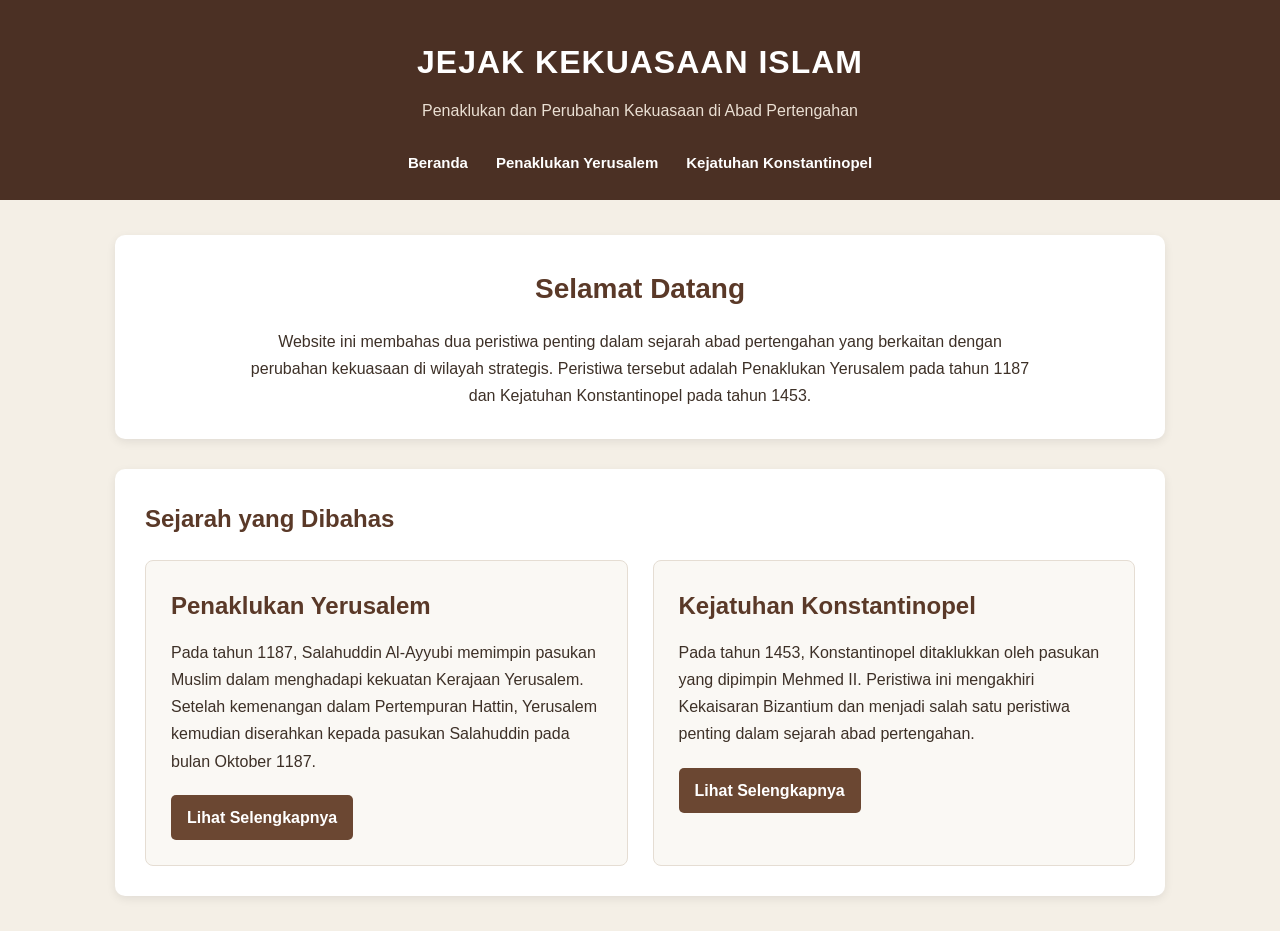
==== index.html @ 92c2eb3c "Memperbarui beranda dan navigasi website" ====
<!DOCTYPE html>
<html lang="id">

<head>
    <meta charset="UTF-8">
    <meta name="viewport" content="width=device-width, initial-scale=1.0">

    <title>Jejak Kekuasaan Islam</title>

    <style>
        * {
            box-sizing: border-box;
            margin: 0;
            padding: 0;
        }

        body {
            font-family: Arial, Helvetica, sans-serif;
            background-color: #f4efe6;
            color: #3d3027;
            line-height: 1.7;
        }

        /* HEADER */

        header {
            background-color: #4b3024;
            color: white;
            text-align: center;
            padding: 35px 20px 25px;
        }

        header h1 {
            font-size: 32px;
            margin-bottom: 8px;
            letter-spacing: 1px;
        }

        header p {
            font-size: 16px;
            color: #eadfd3;
            margin-bottom: 25px;
        }

        nav {
            display: flex;
            justify-content: center;
            gap: 28px;
            flex-wrap: wrap;
        }

        nav a {
            color: white;
            text-decoration: none;
            font-size: 15px;
            font-weight: bold;
        }

        nav a:hover {
            color: #d9b98c;
        }

        /* ISI */

        .container {
            width: 90%;
            max-width: 1050px;
            margin: 35px auto;
        }

        .card {
            background-color: white;
            border-radius: 10px;
            padding: 30px;
            margin-bottom: 30px;
            box-shadow: 0 3px 10px rgba(0, 0, 0, 0.08);
        }

        .intro {
            text-align: center;
        }

        .intro h2 {
            color: #5a3928;
            font-size: 28px;
            margin-bottom: 15px;
        }

        .intro p {
            max-width: 800px;
            margin: auto;
        }

        /* DUA SEJARAH */

        .topics {
            display: grid;
            grid-template-columns: 1fr 1fr;
            gap: 25px;
            margin-top: 20px;
        }

        .topic {
            background-color: #faf8f4;
            border: 1px solid #e5ddd3;
            border-radius: 8px;
            padding: 25px;
        }

        .topic h2 {
            color: #5a3928;
            margin-bottom: 12px;
        }

        .topic p {
            margin-bottom: 20px;
        }

        .button {
            display: inline-block;
            background-color: #6b4732;
            color: white;
            text-decoration: none;
            padding: 9px 16px;
            border-radius: 5px;
            font-weight: bold;
        }

        .button:hover {
            background-color: #4b3024;
        }

        /* RESPONSIVE */

        @media (max-width: 768px) {

            header h1 {
                font-size: 25px;
            }

            .topics {
                grid-template-columns: 1fr;
            }

            nav {
                gap: 15px;
            }
        }
    </style>

</head>


<body>

    <!-- HEADER -->

    <header>

        <h1>JEJAK KEKUASAAN ISLAM</h1>

        <p>
            Penaklukan dan Perubahan Kekuasaan di Abad Pertengahan
        </p>

        <nav>

            <a href="index.html">Beranda</a>

            <a href="yerusalem.html">
                Penaklukan Yerusalem
            </a>

            <a href="konstantinopel.html">
                Kejatuhan Konstantinopel
            </a>

        </nav>

    </header>


    <!-- ISI -->

    <main class="container">


        <!-- PENGENALAN -->

        <section class="card intro">

            <h2>Selamat Datang</h2>

            <p>
                Website ini membahas dua peristiwa penting dalam sejarah
                abad pertengahan yang berkaitan dengan perubahan kekuasaan
                di wilayah strategis. Peristiwa tersebut adalah
                Penaklukan Yerusalem pada tahun 1187 dan Kejatuhan
                Konstantinopel pada tahun 1453.
            </p>

        </section>


        <!-- DUA SEJARAH -->

        <section class="card">

            <h2 style="color: #5a3928; margin-bottom: 10px;">
                Sejarah yang Dibahas
            </h2>

            <div class="topics">


                <!-- YERUSALEM -->

                <div class="topic">

                    <h2>Penaklukan Yerusalem</h2>

                    <p>
                        Pada tahun 1187, Salahuddin Al-Ayyubi memimpin
                        pasukan Muslim dalam menghadapi kekuatan
                        Kerajaan Yerusalem. Setelah kemenangan dalam
                        Pertempuran Hattin, Yerusalem kemudian
                        diserahkan kepada pasukan Salahuddin pada
                        bulan Oktober 1187.
                    </p>

                    <a
                        class="button"
                        href="yerusalem.html">
                        Lihat Selengkapnya
                    </a>

                </div>


                <!-- KONSTANTINOPEL -->

                <div class="topic">

                    <h2>Kejatuhan Konstantinopel</h2>

                    <p>
                        Pada tahun 1453, Konstantinopel ditaklukkan
                        oleh pasukan yang dipimpin Mehmed II.
                        Peristiwa ini mengakhiri Kekaisaran
                        Bizantium dan menjadi salah satu peristiwa
                        penting dalam sejarah abad pertengahan.
                    </p>

                    <a
                        class="button"
                        href="konstantinopel.html">
                        Lihat Selengkapnya
                    </a>

                </div>


            </div>

        </section>


    </main>


    <!-- FOOTER -->
    


</body>

</html>
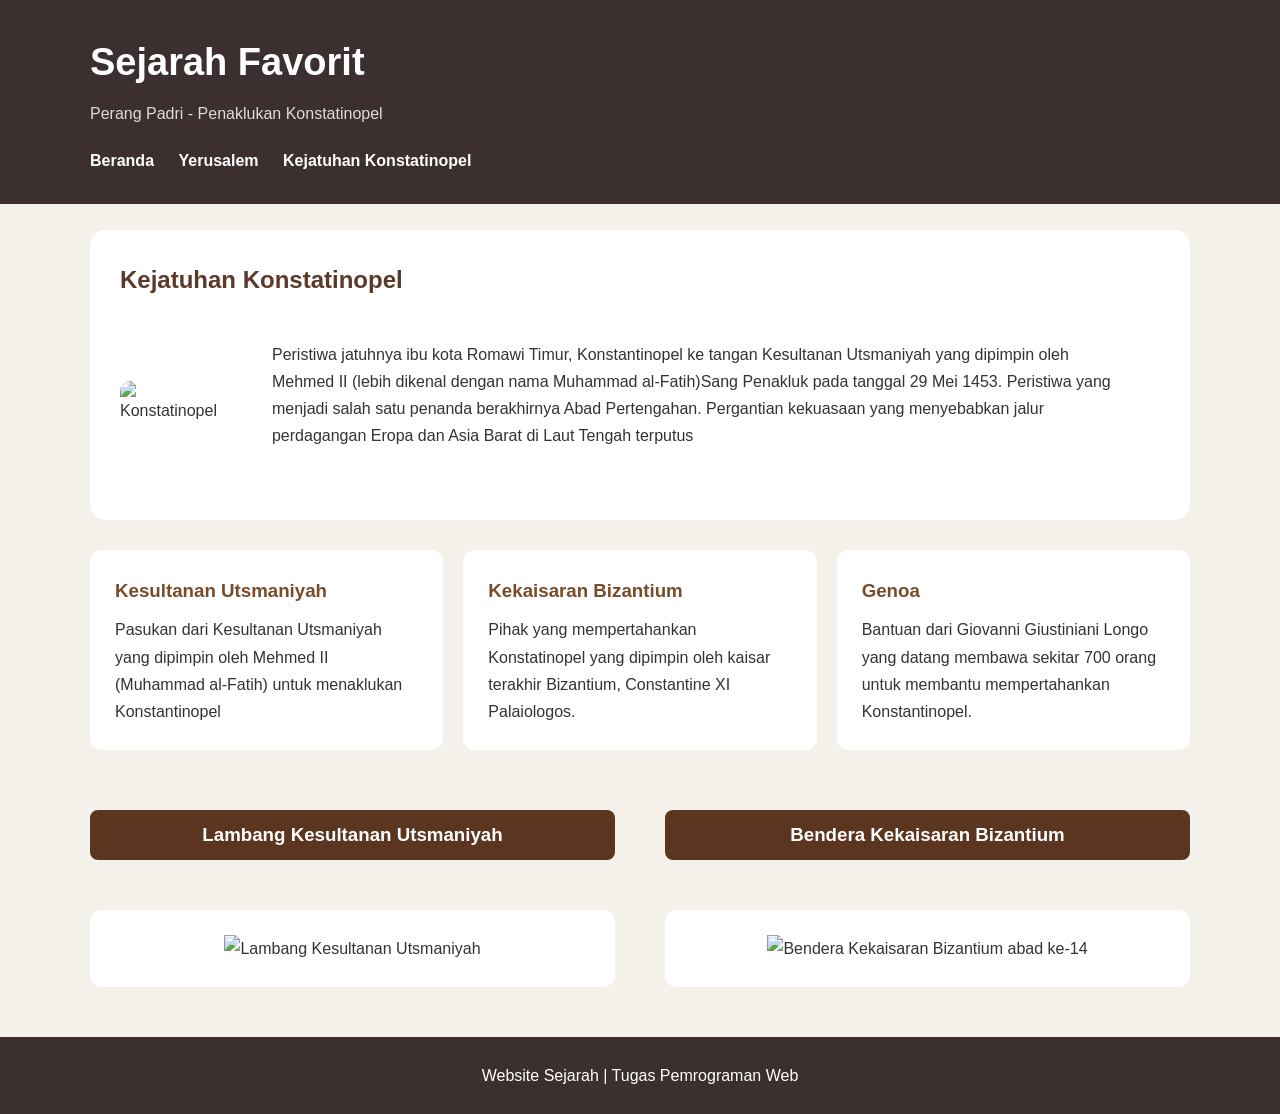
==== commit 0a32cc8e: "Memperbarui halaman utama" ====
--- a/index.html
+++ b/index.html
@@ -1,277 +1,105 @@
 <!DOCTYPE html>
 <html lang="id">
-
 <head>
     <meta charset="UTF-8">
     <meta name="viewport" content="width=device-width, initial-scale=1.0">
-
-    <title>Jejak Kekuasaan Islam</title>
-
-    <style>
-        * {
-            box-sizing: border-box;
-            margin: 0;
-            padding: 0;
-        }
-
-        body {
-            font-family: Arial, Helvetica, sans-serif;
-            background-color: #f4efe6;
-            color: #3d3027;
-            line-height: 1.7;
-        }
-
-        /* HEADER */
-
-        header {
-            background-color: #4b3024;
-            color: white;
-            text-align: center;
-            padding: 35px 20px 25px;
-        }
-
-        header h1 {
-            font-size: 32px;
-            margin-bottom: 8px;
-            letter-spacing: 1px;
-        }
-
-        header p {
-            font-size: 16px;
-            color: #eadfd3;
-            margin-bottom: 25px;
-        }
-
-        nav {
-            display: flex;
-            justify-content: center;
-            gap: 28px;
-            flex-wrap: wrap;
-        }
-
-        nav a {
-            color: white;
-            text-decoration: none;
-            font-size: 15px;
-            font-weight: bold;
-        }
-
-        nav a:hover {
-            color: #d9b98c;
-        }
-
-        /* ISI */
-
-        .container {
-            width: 90%;
-            max-width: 1050px;
-            margin: 35px auto;
-        }
-
-        .card {
-            background-color: white;
-            border-radius: 10px;
-            padding: 30px;
-            margin-bottom: 30px;
-            box-shadow: 0 3px 10px rgba(0, 0, 0, 0.08);
-        }
-
-        .intro {
-            text-align: center;
-        }
-
-        .intro h2 {
-            color: #5a3928;
-            font-size: 28px;
-            margin-bottom: 15px;
-        }
-
-        .intro p {
-            max-width: 800px;
-            margin: auto;
-        }
-
-        /* DUA SEJARAH */
-
-        .topics {
-            display: grid;
-            grid-template-columns: 1fr 1fr;
-            gap: 25px;
-            margin-top: 20px;
-        }
-
-        .topic {
-            background-color: #faf8f4;
-            border: 1px solid #e5ddd3;
-            border-radius: 8px;
-            padding: 25px;
-        }
-
-        .topic h2 {
-            color: #5a3928;
-            margin-bottom: 12px;
-        }
-
-        .topic p {
-            margin-bottom: 20px;
-        }
-
-        .button {
-            display: inline-block;
-            background-color: #6b4732;
-            color: white;
-            text-decoration: none;
-            padding: 9px 16px;
-            border-radius: 5px;
-            font-weight: bold;
-        }
-
-        .button:hover {
-            background-color: #4b3024;
-        }
-
-        /* RESPONSIVE */
-
-        @media (max-width: 768px) {
-
-            header h1 {
-                font-size: 25px;
-            }
-
-            .topics {
-                grid-template-columns: 1fr;
-            }
-
-            nav {
-                gap: 15px;
-            }
-        }
-    </style>
-
+    <title>Sejarah</title>
+    <link rel="stylesheet" href="style.css">
 </head>
-
 
 <body>
 
-    <!-- HEADER -->
+    <header>
+        <div class="container">
+            <h1>Sejarah Favorit</h1>
+            <p>Perang Padri - Penaklukan Konstatinopel</p>
 
-    <header>
-
-        <h1>JEJAK KEKUASAAN ISLAM</h1>
-
-        <p>
-            Penaklukan dan Perubahan Kekuasaan di Abad Pertengahan
-        </p>
-
-        <nav>
-
-            <a href="index.html">Beranda</a>
-
-            <a href="yerusalem.html">
-                Penaklukan Yerusalem
-            </a>
-
-            <a href="konstantinopel.html">
-                Kejatuhan Konstantinopel
-            </a>
-
-        </nav>
-
+            <nav>
+                <a href="index.html">Beranda</a>
+                <a href="yerusalem.html">Yerusalem</a>
+                <a href="konstatinopel.html">Kejatuhan Konstatinopel</a>
+            </nav>
+        </div>
     </header>
 
+    <main class="container">
+        <section class="content-card">
+            <h2>Kejatuhan Konstatinopel</h2>
 
-    <!-- ISI -->
+            <div class="image-section">
 
-    <main class="container">
+                <img
+                    src="https://encrypted-tbn0.gstatic.com/images?q=tbn:ANd9GcRogofui1z-ACnk59VXDuFJvbRbGRkGrC4HsKyLJipysA&s=10"
+                    alt="Konstatinopel">
 
-
-        <!-- PENGENALAN -->
-
-        <section class="card intro">
-
-            <h2>Selamat Datang</h2>
-
-            <p>
-                Website ini membahas dua peristiwa penting dalam sejarah
-                abad pertengahan yang berkaitan dengan perubahan kekuasaan
-                di wilayah strategis. Peristiwa tersebut adalah
-                Penaklukan Yerusalem pada tahun 1187 dan Kejatuhan
-                Konstantinopel pada tahun 1453.
-            </p>
-
+                <div class="info-card">
+                    <p>
+                        Peristiwa jatuhnya ibu kota Romawi Timur, Konstantinopel 
+                        ke tangan Kesultanan Utsmaniyah yang dipimpin oleh Mehmed 
+                        II (lebih dikenal dengan nama Muhammad al-Fatih)Sang 
+                        Penakluk pada tanggal 29 Mei 1453. Peristiwa yang menjadi
+                        salah satu penanda berakhirnya Abad Pertengahan. Pergantian
+                        kekuasaan yang menyebabkan jalur perdagangan Eropa dan Asia
+                        Barat di Laut Tengah terputus
+                    </p>
+                </div>
+            </div> 
         </section>
 
+        
 
-        <!-- DUA SEJARAH -->
-
-        <section class="card">
-
-            <h2 style="color: #5a3928; margin-bottom: 10px;">
-                Sejarah yang Dibahas
-            </h2>
-
-            <div class="topics">
-
-
-                <!-- YERUSALEM -->
-
-                <div class="topic">
-
-                    <h2>Penaklukan Yerusalem</h2>
-
-                    <p>
-                        Pada tahun 1187, Salahuddin Al-Ayyubi memimpin
-                        pasukan Muslim dalam menghadapi kekuatan
-                        Kerajaan Yerusalem. Setelah kemenangan dalam
-                        Pertempuran Hattin, Yerusalem kemudian
-                        diserahkan kepada pasukan Salahuddin pada
-                        bulan Oktober 1187.
-                    </p>
-
-                    <a
-                        class="button"
-                        href="yerusalem.html">
-                        Lihat Selengkapnya
-                    </a>
-
-                </div>
-
-
-                <!-- KONSTANTINOPEL -->
-
-                <div class="topic">
-
-                    <h2>Kejatuhan Konstantinopel</h2>
-
-                    <p>
-                        Pada tahun 1453, Konstantinopel ditaklukkan
-                        oleh pasukan yang dipimpin Mehmed II.
-                        Peristiwa ini mengakhiri Kekaisaran
-                        Bizantium dan menjadi salah satu peristiwa
-                        penting dalam sejarah abad pertengahan.
-                    </p>
-
-                    <a
-                        class="button"
-                        href="konstantinopel.html">
-                        Lihat Selengkapnya
-                    </a>
-
-                </div>
-
-
+        <section class="three-columns">
+            <div class="info-card">
+                <h3>Kesultanan Utsmaniyah</h3>
+                <p>
+                    Pasukan dari Kesultanan Utsmaniyah yang
+                    dipimpin oleh Mehmed II (Muhammad al-Fatih)
+                    untuk menaklukan Konstantinopel
+                </p>
             </div>
 
+            <div class="info-card">
+                <h3>Kekaisaran Bizantium</h3>
+                <p>
+                    Pihak yang mempertahankan Konstatinopel yang
+                    dipimpin oleh kaisar terakhir Bizantium, 
+                    Constantine XI Palaiologos.
+                </p>
+            </div>
+
+            <div class="info-card">
+                <h3>Genoa</h3>
+                <p>
+                    Bantuan dari Giovanni Giustiniani Longo yang 
+                    datang membawa sekitar 700 orang untuk 
+                    membantu mempertahankan Konstantinopel.
+                </p>
+            </div>
         </section>
 
+        <section class="twocard">
+            <span class="flag">
+                <h3>Lambang Kesultanan Utsmaniyah</h3>
+            </span>
+            <span class="flag">
+                <h3>Bendera Kekaisaran Bizantium</h3>
+            </span>
+
+            <div class="info-card-l">               
+                <img src="https://thumb.wikimedia.org/wikipedia/commons/thumb/c/c7/Coat_of_arms_of_the_Ottoman_Empire_%281882%E2%80%931922%29.svg/120px-Coat_of_arms_of_the_Ottoman_Empire_%281882%E2%80%931922%29.svg.png?utm_source=id.wikipedia.org&utm_campaign=parser&utm_content=thumbnail" alt="Lambang Kesultanan Utsmaniyah">
+            </div>
+            <div class="info-card-l">               
+                <img src="https://thumb.wikimedia.org/wikipedia/commons/thumb/5/58/Byzantine_imperial_flag%2C_14th_century%2C_square.svg/250px-Byzantine_imperial_flag%2C_14th_century%2C_square.svg.png?utm_source=id.wikipedia.org&utm_campaign=parser&utm_content=thumbnail" alt="Bendera Kekaisaran Bizantium abad ke-14">
+            </div>
+        </section>
 
     </main>
 
 
-    <!-- FOOTER -->
-    
-
-
+    <footer>
+        <p>
+            Website Sejarah | Tugas Pemrograman Web
+        </p>
+    </footer>
 </body>
-
 </html>
--- a/style.css
+++ b/style.css
@@ -0,0 +1,353 @@
+* {
+    box-sizing: border-box;
+    margin: 0;
+    padding: 0;
+}
+
+body {
+    font-family: Arial, sans-serif;
+    background-color: #f4f1ea;
+    color: #333;
+    line-height: 1.7;
+
+    padding-top: 200px;
+}
+
+.container {
+    width: 90%;
+    max-width: 1100px;
+    margin: auto;
+}
+
+a {
+    text-decoration: none;
+}
+
+/* HEADER */
+
+header {
+    background-color: #3b2f2f;
+    color: white;
+    padding: 30px 0;
+
+    position: fixed;
+    top: 0;
+    left: 0;
+    width: 100%;
+
+    z-index: 1000;
+}
+
+header h1 {
+    font-size: 38px;
+    margin-bottom: 5px;
+}
+
+header p {
+    color: #ddd;
+}
+
+
+/* NAVIGATION */
+
+nav {
+    margin-top: 20px;
+}
+
+nav a {
+    color: white;
+    text-decoration: none;
+    margin-right: 20px;
+    font-weight: bold;
+}
+
+nav a:hover {
+    text-decoration: underline;
+}
+
+
+/* HERO */
+
+.hero {
+    background-color: white;
+    margin-top: 35px;
+    padding: 35px;
+    border-radius: 15px;
+
+    display: flex;
+    align-items: center;
+    justify-content: space-between;
+
+    gap: 30px;
+}
+
+.hero h2 {
+    font-size: 40px;
+    color: #5b3a29;
+    margin-bottom: 15px;
+}
+
+.hero img {
+    width: 260px;
+    height: 320px;
+    object-fit: cover;
+    border-radius: 10px;
+}
+
+.summary {
+    background-color: white;
+    margin-top: 35px;
+    padding: 35px;
+    border-radius: 15px;
+
+    display: flex;
+    align-items: center;
+    justify-content: space-between;
+
+    gap: 30px;
+}
+
+.summary img {
+    border-radius: 10px;
+}
+
+
+
+
+/* CONTENT */
+
+.content-card {
+    background-color: white;
+
+    margin-top: 30px;
+    padding: 30px;
+
+    border-radius: 15px;
+}
+
+.content-card h2 {
+    color: #5b3a29;
+    margin-bottom: 15px;
+}
+
+.content-card p {
+    margin-bottom: 15px;
+}
+
+.twocard {
+    display: grid;
+
+    grid-template-columns:
+        repeat(2, 1fr);
+
+    gap: 50px;
+
+    margin-top: 30px;
+}
+
+.flag {
+    display: flex;
+
+    grid-template-columns:
+        repeat(2, 1fr);
+
+    gap: 50px;
+    margin-top: 30px;
+    min-width: 90px;
+    height: 50px;
+
+    background-color: #5b351f;
+    color: white;
+
+
+    align-items: center;
+    justify-content: center;
+
+    border-radius: 8px;
+
+    font-weight: bold;
+}
+
+.twocard .info-card {
+    justify-content: flex-start;
+    display: flex;
+    align-items: center;
+    flex-direction: column;
+}
+
+.title {
+    display: flex;
+    align-items: center;
+    margin-bottom: 20px;
+
+    background-color: #7a4b2a;
+    color: white;
+
+    padding: 12px 22px;
+
+    text-decoration: none;
+    border-radius: 8px;
+}
+
+.three-columns {
+    display: grid;
+
+    grid-template-columns:
+        repeat(3, 1fr);
+
+    gap: 20px;
+
+    margin-top: 30px;
+}
+
+.info-card {
+    background-color: white;
+
+    padding: 25px;
+
+    border-radius: 12px;
+}
+
+.info-card-l {
+    background-color: white;
+    padding: 25px;
+    border-radius: 12px;
+    display: flex;
+    justify-content: center;
+}
+
+.info-card h3 {
+    color: #7a4b2a;
+
+    margin-bottom: 10px;
+}
+
+
+/* IMAGE */
+
+.image-section {
+    display: flex;
+
+    align-items: center;
+
+    gap: 30px;
+}
+
+.image-section img {
+    width: 280px;
+
+    max-height: 350px;
+
+    object-fit: cover;
+
+    border-radius: 10px;
+}
+
+
+/* PROFILE */
+
+.profile {
+    display: flex;
+
+    align-items: center;
+
+    gap: 30px;
+}
+
+.profile img {
+    width: 200px;
+
+    border-radius: 10px;
+}
+
+
+/* TIMELINE */
+
+.timeline {
+    margin-top: 35px;
+}
+
+.timeline-item {
+    display: flex;
+
+    gap: 25px;
+
+    margin-bottom: 25px;
+}
+
+.year {
+    min-width: 90px;
+
+    height: 50px;
+
+    background-color: #7a4b2a;
+
+    color: white;
+
+    display: flex;
+
+    align-items: center;
+    justify-content: center;
+
+    border-radius: 8px;
+
+    font-weight: bold;
+}
+
+.timeline-content {
+    background-color: white;
+
+    padding: 25px;
+
+    border-radius: 12px;
+
+    flex: 1;
+}
+
+.timeline-content h3 {
+    color: #5b3a29;
+
+    margin-bottom: 8px;
+}
+
+
+/* FOOTER */
+
+footer {
+    background-color: #3b2f2f;
+
+    color: white;
+
+    text-align: center;
+
+    padding: 25px;
+
+    margin-top: 50px;
+}
+
+
+/* RESPONSIVE */
+
+@media (max-width: 700px) {
+
+    .hero {
+        flex-direction: column;
+    }
+
+    .three-columns {
+        grid-template-columns: 1fr;
+    }
+
+    .image-section {
+        flex-direction: column;
+    }
+
+    .profile {
+        flex-direction: column;
+    }
+
+    .timeline-item {
+        flex-direction: column;
+    }
+
+}
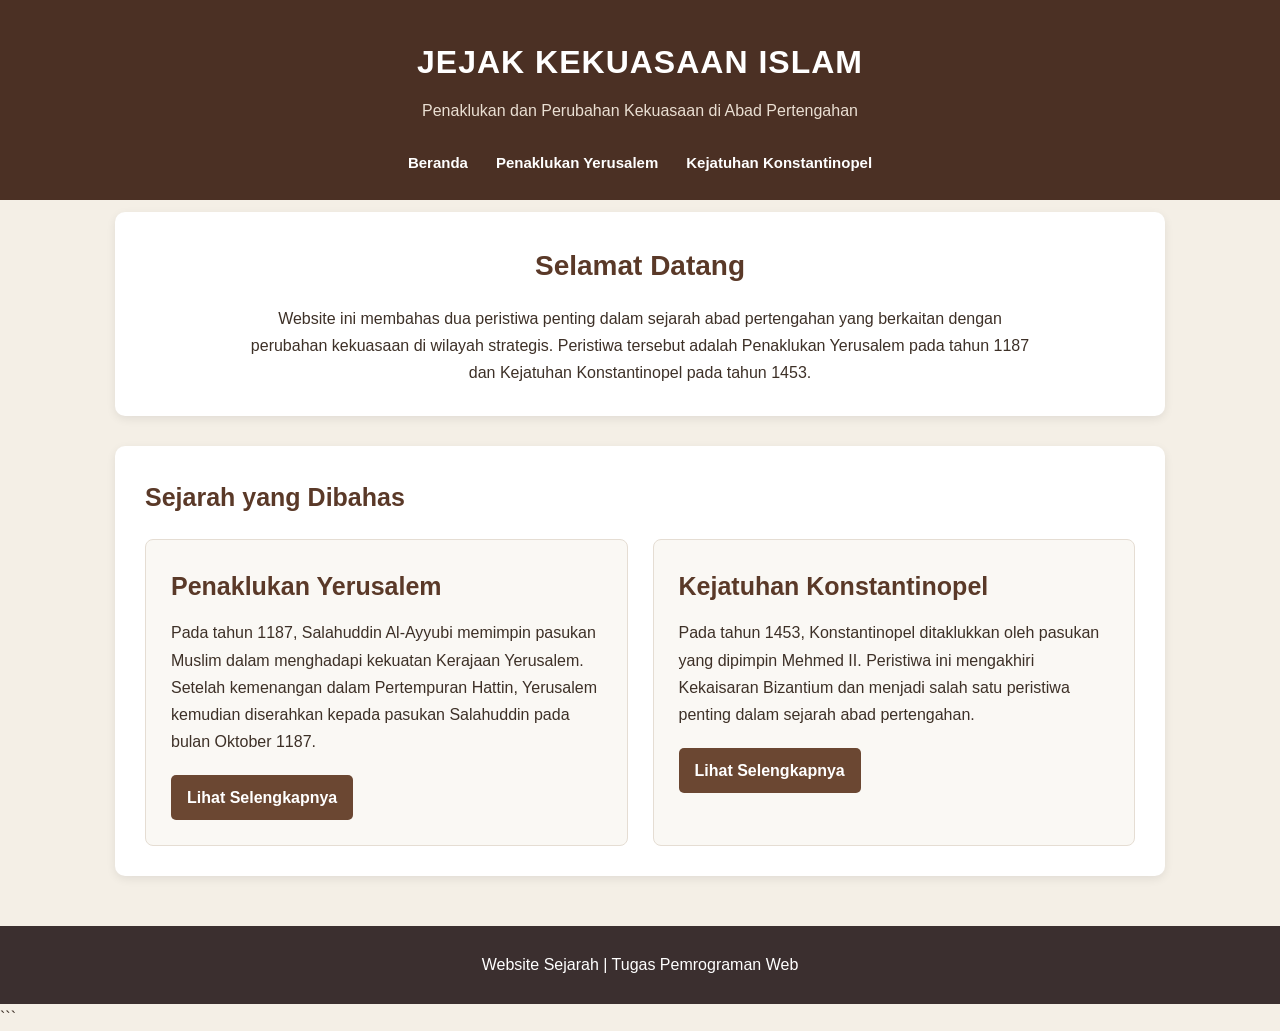
==== commit 39500e4b: "Merge branch fachira ke main yang sudah berisi branch hani" ====
--- a/index.html
+++ b/index.html
@@ -1,105 +1,104 @@
 <!DOCTYPE html>
+
 <html lang="id">
+
 <head>
     <meta charset="UTF-8">
     <meta name="viewport" content="width=device-width, initial-scale=1.0">
-    <title>Sejarah</title>
+    <title>Jejak Kekuasaan Islam</title>
     <link rel="stylesheet" href="style.css">
 </head>
 
 <body>
 
-    <header>
-        <div class="container">
-            <h1>Sejarah Favorit</h1>
-            <p>Perang Padri - Penaklukan Konstatinopel</p>
+```
+<!-- HEADER -->
+<header>
+    <h1>JEJAK KEKUASAAN ISLAM</h1>
+    <p>
+        Penaklukan dan Perubahan Kekuasaan di Abad Pertengahan
+    </p>
 
-            <nav>
-                <a href="index.html">Beranda</a>
-                <a href="yerusalem.html">Yerusalem</a>
-                <a href="konstatinopel.html">Kejatuhan Konstatinopel</a>
-            </nav>
-        </div>
-    </header>
+    <nav>
+        <a href="index.html">Beranda</a>
+        <a href="yerusalem.html">
+            Penaklukan Yerusalem
+        </a>
+        <a href="konstatinopel.html">
+            Kejatuhan Konstantinopel
+        </a>
+    </nav>
+</header>
 
-    <main class="container">
-        <section class="content-card">
-            <h2>Kejatuhan Konstatinopel</h2>
+<!-- ISI -->
+<main class="container">
 
-            <div class="image-section">
+    <!-- PENGENALAN -->
+    <section class="card intro">
+        <h2>Selamat Datang</h2>
+        <p>
+            Website ini membahas dua peristiwa penting dalam sejarah
+            abad pertengahan yang berkaitan dengan perubahan kekuasaan
+            di wilayah strategis. Peristiwa tersebut adalah
+            Penaklukan Yerusalem pada tahun 1187 dan Kejatuhan
+            Konstantinopel pada tahun 1453.
+        </p>
+    </section>
 
-                <img
-                    src="https://encrypted-tbn0.gstatic.com/images?q=tbn:ANd9GcRogofui1z-ACnk59VXDuFJvbRbGRkGrC4HsKyLJipysA&s=10"
-                    alt="Konstatinopel">
+    <!-- DUA SEJARAH -->
+    <section class="card">
+        <h2>
+            Sejarah yang Dibahas
+        </h2>
 
-                <div class="info-card">
-                    <p>
-                        Peristiwa jatuhnya ibu kota Romawi Timur, Konstantinopel 
-                        ke tangan Kesultanan Utsmaniyah yang dipimpin oleh Mehmed 
-                        II (lebih dikenal dengan nama Muhammad al-Fatih)Sang 
-                        Penakluk pada tanggal 29 Mei 1453. Peristiwa yang menjadi
-                        salah satu penanda berakhirnya Abad Pertengahan. Pergantian
-                        kekuasaan yang menyebabkan jalur perdagangan Eropa dan Asia
-                        Barat di Laut Tengah terputus
-                    </p>
-                </div>
-            </div> 
-        </section>
+        <div class="topics">
 
-        
+            <!-- YERUSALEM -->
+            <div class="topic">
+                <h2>Penaklukan Yerusalem</h2>
+                <p>
+                    Pada tahun 1187, Salahuddin Al-Ayyubi memimpin
+                    pasukan Muslim dalam menghadapi kekuatan
+                    Kerajaan Yerusalem. Setelah kemenangan dalam
+                    Pertempuran Hattin, Yerusalem kemudian
+                    diserahkan kepada pasukan Salahuddin pada
+                    bulan Oktober 1187.
+                </p>
 
-        <section class="three-columns">
-            <div class="info-card">
-                <h3>Kesultanan Utsmaniyah</h3>
-                <p>
-                    Pasukan dari Kesultanan Utsmaniyah yang
-                    dipimpin oleh Mehmed II (Muhammad al-Fatih)
-                    untuk menaklukan Konstantinopel
-                </p>
+                <a class="button" href="yerusalem.html">
+                    Lihat Selengkapnya
+                </a>
             </div>
 
-            <div class="info-card">
-                <h3>Kekaisaran Bizantium</h3>
+            <!-- KONSTANTINOPEL -->
+            <div class="topic">
+                <h2>Kejatuhan Konstantinopel</h2>
                 <p>
-                    Pihak yang mempertahankan Konstatinopel yang
-                    dipimpin oleh kaisar terakhir Bizantium, 
-                    Constantine XI Palaiologos.
+                    Pada tahun 1453, Konstantinopel ditaklukkan
+                    oleh pasukan yang dipimpin Mehmed II.
+                    Peristiwa ini mengakhiri Kekaisaran
+                    Bizantium dan menjadi salah satu peristiwa
+                    penting dalam sejarah abad pertengahan.
                 </p>
+
+                <a class="button" href="konstantinopel.html">
+                    Lihat Selengkapnya
+                </a>
             </div>
 
-            <div class="info-card">
-                <h3>Genoa</h3>
-                <p>
-                    Bantuan dari Giovanni Giustiniani Longo yang 
-                    datang membawa sekitar 700 orang untuk 
-                    membantu mempertahankan Konstantinopel.
-                </p>
-            </div>
-        </section>
+        </div>
+    </section>
 
-        <section class="twocard">
-            <span class="flag">
-                <h3>Lambang Kesultanan Utsmaniyah</h3>
-            </span>
-            <span class="flag">
-                <h3>Bendera Kekaisaran Bizantium</h3>
-            </span>
+</main>
 
-            <div class="info-card-l">               
-                <img src="https://thumb.wikimedia.org/wikipedia/commons/thumb/c/c7/Coat_of_arms_of_the_Ottoman_Empire_%281882%E2%80%931922%29.svg/120px-Coat_of_arms_of_the_Ottoman_Empire_%281882%E2%80%931922%29.svg.png?utm_source=id.wikipedia.org&utm_campaign=parser&utm_content=thumbnail" alt="Lambang Kesultanan Utsmaniyah">
-            </div>
-            <div class="info-card-l">               
-                <img src="https://thumb.wikimedia.org/wikipedia/commons/thumb/5/58/Byzantine_imperial_flag%2C_14th_century%2C_square.svg/250px-Byzantine_imperial_flag%2C_14th_century%2C_square.svg.png?utm_source=id.wikipedia.org&utm_campaign=parser&utm_content=thumbnail" alt="Bendera Kekaisaran Bizantium abad ke-14">
-            </div>
-        </section>
+<!-- FOOTER -->
+<footer>
+    <p>
+        Website Sejarah | Tugas Pemrograman Web
+    </p>
+</footer>
+```
 
-    </main>
+</body>
 
-
-    <footer>
-        <p>
-            Website Sejarah | Tugas Pemrograman Web
-        </p>
-    </footer>
-</body>
-</html>+</html>
--- a/style.css
+++ b/style.css
@@ -1,353 +1,467 @@
 * {
-    box-sizing: border-box;
-    margin: 0;
-    padding: 0;
-}
+  box-sizing: border-box;
+  margin: 0;
+  padding: 0;
+  }
 
 body {
-    font-family: Arial, sans-serif;
-    background-color: #f4f1ea;
-    color: #333;
-    line-height: 1.7;
-
-    padding-top: 200px;
+font-family: Arial, Helvetica, sans-serif;
+background-color: #f4efe6;
+color: #3d3027;
+line-height: 1.7;
+padding-top: 150px;
 }
 
 .container {
-    width: 90%;
-    max-width: 1100px;
-    margin: auto;
+width: 90%;
+max-width: 1050px;
+margin: 35px auto;
 }
 
 a {
-    text-decoration: none;
+text-decoration: none;
 }
 
 /* HEADER */
 
 header {
-    background-color: #3b2f2f;
-    color: white;
-    padding: 30px 0;
-
-    position: fixed;
-    top: 0;
-    left: 0;
-    width: 100%;
-
-    z-index: 1000;
+background-color: #4b3024;
+color: white;
+text-align: center;
+padding: 35px 20px 25px;
+position: fixed;
+top: 0;
+left: 0;
+width: 100%;
+z-index: 1000;
 }
 
 header h1 {
-    font-size: 38px;
-    margin-bottom: 5px;
+font-size: 32px;
+margin-bottom: 8px;
+letter-spacing: 1px;
 }
 
 header p {
-    color: #ddd;
-}
-
-
-/* NAVIGATION */
+font-size: 16px;
+color: #eadfd3;
+margin-bottom: 25px;
+}
 
 nav {
-    margin-top: 20px;
+display: flex;
+justify-content: center;
+gap: 28px;
+flex-wrap: wrap;
 }
 
 nav a {
-    color: white;
-    text-decoration: none;
-    margin-right: 20px;
-    font-weight: bold;
+color: white;
+text-decoration: none;
+font-size: 15px;
+font-weight: bold;
 }
 
 nav a:hover {
-    text-decoration: underline;
-}
-
+color: #d9b98c;
+}
+
+/* ISI */
+
+.card {
+background-color: white;
+border-radius: 10px;
+padding: 30px;
+margin-bottom: 30px;
+box-shadow: 0 3px 10px rgba(0, 0, 0, 0.08);
+}
+
+.card h2 {
+color: #5a3928;
+margin-bottom: 15px;
+font-size: 25px;
+}
+
+.card h3 {
+color: #6a4530;
+margin-bottom: 8px;
+}
+
+.intro {
+text-align: center;
+}
+
+.intro h2 {
+color: #5a3928;
+font-size: 28px;
+margin-bottom: 15px;
+}
+
+.intro p {
+max-width: 800px;
+margin: auto;
+}
+
+/* DUA SEJARAH */
+
+.topics {
+display: grid;
+grid-template-columns: 1fr 1fr;
+gap: 25px;
+margin-top: 20px;
+}
+
+.topic {
+background-color: #faf8f4;
+border: 1px solid #e5ddd3;
+border-radius: 8px;
+padding: 25px;
+}
+
+.topic h2 {
+color: #5a3928;
+margin-bottom: 12px;
+}
+
+.topic p {
+margin-bottom: 20px;
+}
+
+.button {
+display: inline-block;
+background-color: #6b4732;
+color: white;
+text-decoration: none;
+padding: 9px 16px;
+border-radius: 5px;
+font-weight: bold;
+}
+
+.button:hover {
+background-color: #4b3024;
+}
 
 /* HERO */
 
 .hero {
-    background-color: white;
-    margin-top: 35px;
-    padding: 35px;
-    border-radius: 15px;
-
-    display: flex;
-    align-items: center;
-    justify-content: space-between;
-
-    gap: 30px;
+background-color: white;
+margin-top: 35px;
+padding: 35px;
+border-radius: 15px;
+display: grid;
+grid-template-columns: 1fr 1fr;
+align-items: center;
+justify-content: space-between;
+gap: 30px;
 }
 
 .hero h2 {
-    font-size: 40px;
-    color: #5b3a29;
-    margin-bottom: 15px;
+font-size: 40px;
+color: #5b3a29;
+margin-bottom: 15px;
+}
+
+.hero-text h2 {
+font-size: 29px;
+color: #4b3024;
+margin-bottom: 15px;
+}
+
+.hero-text p {
+text-align: justify;
 }
 
 .hero img {
-    width: 260px;
-    height: 320px;
-    object-fit: cover;
-    border-radius: 10px;
-}
+width: 100%;
+height: 330px;
+object-fit: cover;
+border-radius: 8px;
+}
+
+/* SUMMARY */
 
 .summary {
-    background-color: white;
-    margin-top: 35px;
-    padding: 35px;
-    border-radius: 15px;
-
-    display: flex;
-    align-items: center;
-    justify-content: space-between;
-
-    gap: 30px;
+background-color: white;
+margin-top: 35px;
+padding: 35px;
+border-radius: 15px;
+display: flex;
+align-items: center;
+justify-content: space-between;
+gap: 30px;
 }
 
 .summary img {
-    border-radius: 10px;
-}
-
-
-
+border-radius: 10px;
+}
 
 /* CONTENT */
 
 .content-card {
-    background-color: white;
-
-    margin-top: 30px;
-    padding: 30px;
-
-    border-radius: 15px;
+background-color: white;
+margin-top: 30px;
+padding: 30px;
+border-radius: 15px;
 }
 
 .content-card h2 {
-    color: #5b3a29;
-    margin-bottom: 15px;
+color: #5b3a29;
+margin-bottom: 15px;
 }
 
 .content-card p {
-    margin-bottom: 15px;
-}
+margin-bottom: 15px;
+}
+
+/* THREE COLUMNS */
+
+.three-columns {
+display: grid;
+grid-template-columns: repeat(3, 1fr);
+gap: 20px;
+margin-top: 30px;
+}
+
+.info-card {
+background-color: white;
+padding: 25px;
+border-radius: 12px;
+}
+
+.info-card h3 {
+color: #7a4b2a;
+margin-bottom: 10px;
+}
+
+/* TWO CARD */
 
 .twocard {
-    display: grid;
-
-    grid-template-columns:
-        repeat(2, 1fr);
-
-    gap: 50px;
-
-    margin-top: 30px;
+display: grid;
+grid-template-columns: repeat(2, 1fr);
+gap: 50px;
+margin-top: 30px;
 }
 
 .flag {
-    display: flex;
-
-    grid-template-columns:
-        repeat(2, 1fr);
-
-    gap: 50px;
-    margin-top: 30px;
-    min-width: 90px;
-    height: 50px;
-
-    background-color: #5b351f;
-    color: white;
-
-
-    align-items: center;
-    justify-content: center;
-
-    border-radius: 8px;
-
-    font-weight: bold;
+display: flex;
+min-width: 90px;
+height: 50px;
+background-color: #5b351f;
+color: white;
+align-items: center;
+justify-content: center;
+border-radius: 8px;
+font-weight: bold;
 }
 
 .twocard .info-card {
-    justify-content: flex-start;
-    display: flex;
-    align-items: center;
+justify-content: flex-start;
+display: flex;
+align-items: center;
+flex-direction: column;
+}
+
+.info-card-l {
+background-color: white;
+padding: 25px;
+border-radius: 12px;
+display: flex;
+justify-content: center;
+}
+
+.title {
+display: flex;
+align-items: center;
+margin-bottom: 20px;
+background-color: #7a4b2a;
+color: white;
+padding: 12px 22px;
+text-decoration: none;
+border-radius: 8px;
+}
+
+/* IMAGE */
+
+.image-section {
+display: flex;
+align-items: center;
+gap: 30px;
+}
+
+.image-section img {
+width: 280px;
+max-height: 350px;
+object-fit: cover;
+border-radius: 10px;
+}
+
+.battle-image {
+text-align: center;
+}
+
+.battle-image img {
+width: 100%;
+max-width: 700px;
+height: 360px;
+object-fit: cover;
+border-radius: 8px;
+margin: 10px auto 15px;
+}
+
+.caption {
+font-size: 13px;
+color: #76675c;
+}
+
+/* PROFILE */
+
+.profile {
+display: flex;
+align-items: center;
+gap: 30px;
+}
+
+.profile img {
+width: 200px;
+border-radius: 10px;
+}
+
+/* TIMELINE */
+
+.timeline {
+margin-top: 35px;
+}
+
+.timeline-item {
+border-left: 4px solid #8b684b;
+padding: 5px 0 20px 20px;
+margin-left: 10px;
+}
+
+.timeline-item:last-child {
+padding-bottom: 0;
+}
+
+.year {
+display: inline-block;
+background-color: #6b4732;
+color: white;
+padding: 5px 12px;
+border-radius: 5px;
+font-weight: bold;
+margin-bottom: 8px;
+}
+
+.timeline-content {
+background-color: white;
+padding: 25px;
+border-radius: 12px;
+flex: 1;
+}
+
+.timeline-content h3 {
+color: #5b3a29;
+margin-bottom: 8px;
+}
+
+/* PEOPLE */
+
+.people {
+display: grid;
+grid-template-columns: repeat(3, 1fr);
+gap: 20px;
+margin-top: 20px;
+}
+
+.person {
+background-color: #faf8f4;
+border: 1px solid #e5ddd3;
+border-radius: 8px;
+padding: 20px;
+}
+
+.person h3 {
+color: #5a3928;
+margin-bottom: 8px;
+}
+
+.person p {
+font-size: 14px;
+text-align: justify;
+}
+
+/* HIGHLIGHT */
+
+.highlight {
+background-color: #eee4d6;
+border-left: 5px solid #79553b;
+padding: 20px;
+margin-top: 20px;
+border-radius: 5px;
+}
+
+.highlight strong {
+color: #573827;
+}
+
+/* FOOTER */
+
+footer {
+background-color: #3b2f2f;
+color: white;
+text-align: center;
+padding: 25px;
+margin-top: 50px;
+}
+
+/* RESPONSIVE */
+
+@media (max-width: 768px) {
+header h1 {
+font-size: 25px;
+}
+
+
+.topics {
+    grid-template-columns: 1fr;
+}
+
+nav {
+    gap: 15px;
+}
+
+.hero {
+    grid-template-columns: 1fr;
+}
+
+.three-columns {
+    grid-template-columns: 1fr;
+}
+
+.image-section {
     flex-direction: column;
 }
 
-.title {
-    display: flex;
-    align-items: center;
-    margin-bottom: 20px;
-
-    background-color: #7a4b2a;
-    color: white;
-
-    padding: 12px 22px;
-
-    text-decoration: none;
-    border-radius: 8px;
-}
-
-.three-columns {
-    display: grid;
-
-    grid-template-columns:
-        repeat(3, 1fr);
-
-    gap: 20px;
-
-    margin-top: 30px;
-}
-
-.info-card {
-    background-color: white;
-
-    padding: 25px;
-
-    border-radius: 12px;
-}
-
-.info-card-l {
-    background-color: white;
-    padding: 25px;
-    border-radius: 12px;
-    display: flex;
-    justify-content: center;
-}
-
-.info-card h3 {
-    color: #7a4b2a;
-
-    margin-bottom: 10px;
-}
-
-
-/* IMAGE */
-
-.image-section {
-    display: flex;
-
-    align-items: center;
-
-    gap: 30px;
-}
-
-.image-section img {
-    width: 280px;
-
-    max-height: 350px;
-
-    object-fit: cover;
-
-    border-radius: 10px;
-}
-
-
-/* PROFILE */
-
 .profile {
-    display: flex;
-
-    align-items: center;
-
-    gap: 30px;
-}
-
-.profile img {
-    width: 200px;
-
-    border-radius: 10px;
-}
-
-
-/* TIMELINE */
-
-.timeline {
-    margin-top: 35px;
-}
+    flex-direction: column;
+}
+
+.twocard {
+    grid-template-columns: 1fr;
+}
+
+
+}
+
+@media (max-width: 700px) {
+.hero {
+flex-direction: column;
+}
+
 
 .timeline-item {
-    display: flex;
-
-    gap: 25px;
-
-    margin-bottom: 25px;
-}
-
-.year {
-    min-width: 90px;
-
-    height: 50px;
-
-    background-color: #7a4b2a;
-
-    color: white;
-
-    display: flex;
-
-    align-items: center;
-    justify-content: center;
-
-    border-radius: 8px;
-
-    font-weight: bold;
-}
-
-.timeline-content {
-    background-color: white;
-
-    padding: 25px;
-
-    border-radius: 12px;
-
-    flex: 1;
-}
-
-.timeline-content h3 {
-    color: #5b3a29;
-
-    margin-bottom: 8px;
-}
-
-
-/* FOOTER */
-
-footer {
-    background-color: #3b2f2f;
-
-    color: white;
-
-    text-align: center;
-
-    padding: 25px;
-
-    margin-top: 50px;
-}
-
-
-/* RESPONSIVE */
-
-@media (max-width: 700px) {
-
-    .hero {
-        flex-direction: column;
-    }
-
-    .three-columns {
-        grid-template-columns: 1fr;
-    }
-
-    .image-section {
-        flex-direction: column;
-    }
-
-    .profile {
-        flex-direction: column;
-    }
-
-    .timeline-item {
-        flex-direction: column;
-    }
-
-}+    flex-direction: column;
+}
+
+
+}
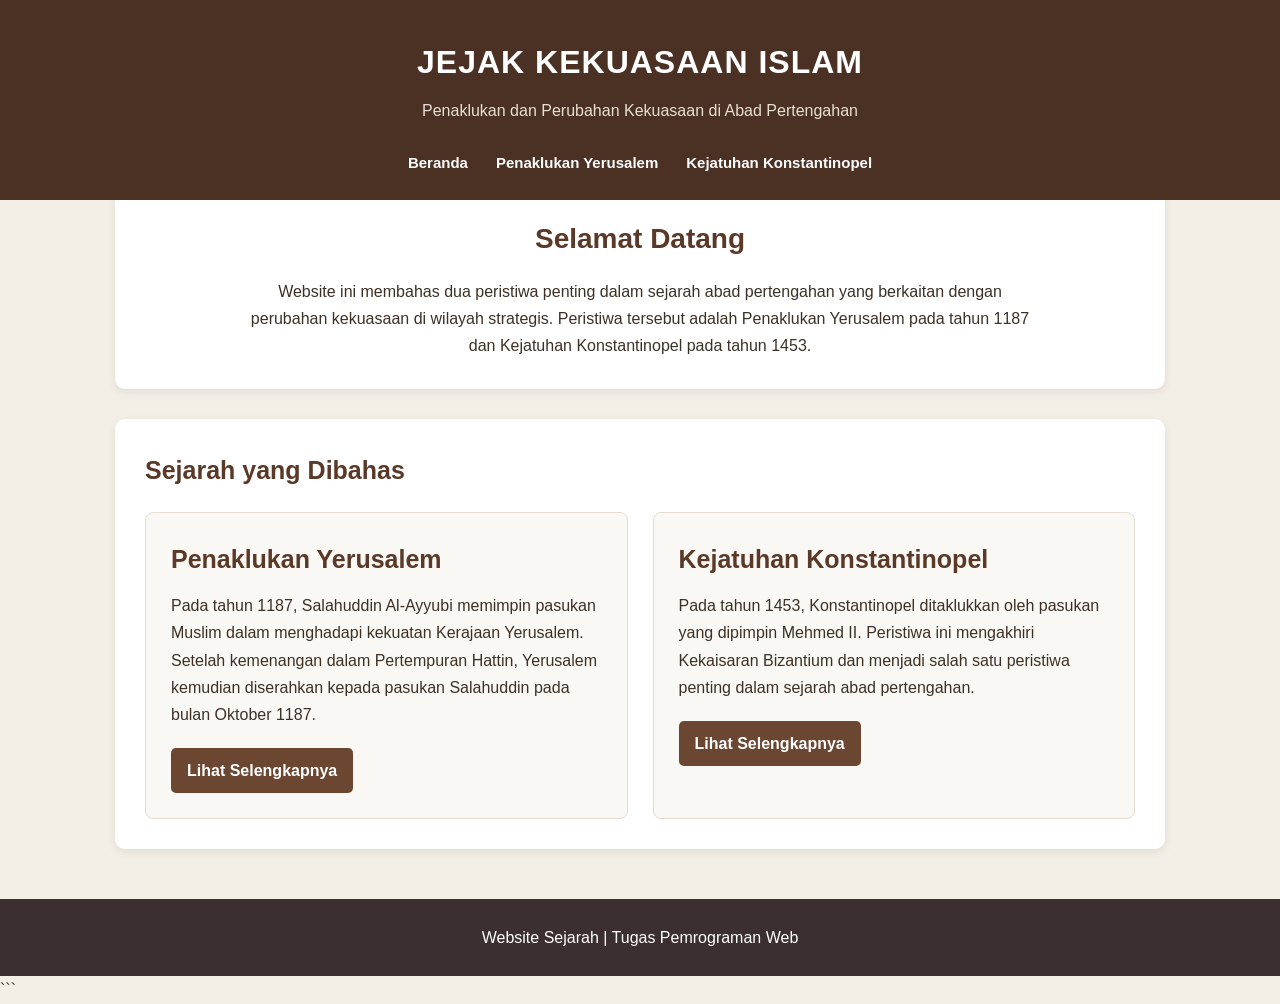
==== commit 9220685b: "Memperbaiki typo" ====
--- a/index.html
+++ b/index.html
@@ -10,8 +10,6 @@
 </head>
 
 <body>
-
-```
 <!-- HEADER -->
 <header>
     <h1>JEJAK KEKUASAAN ISLAM</h1>
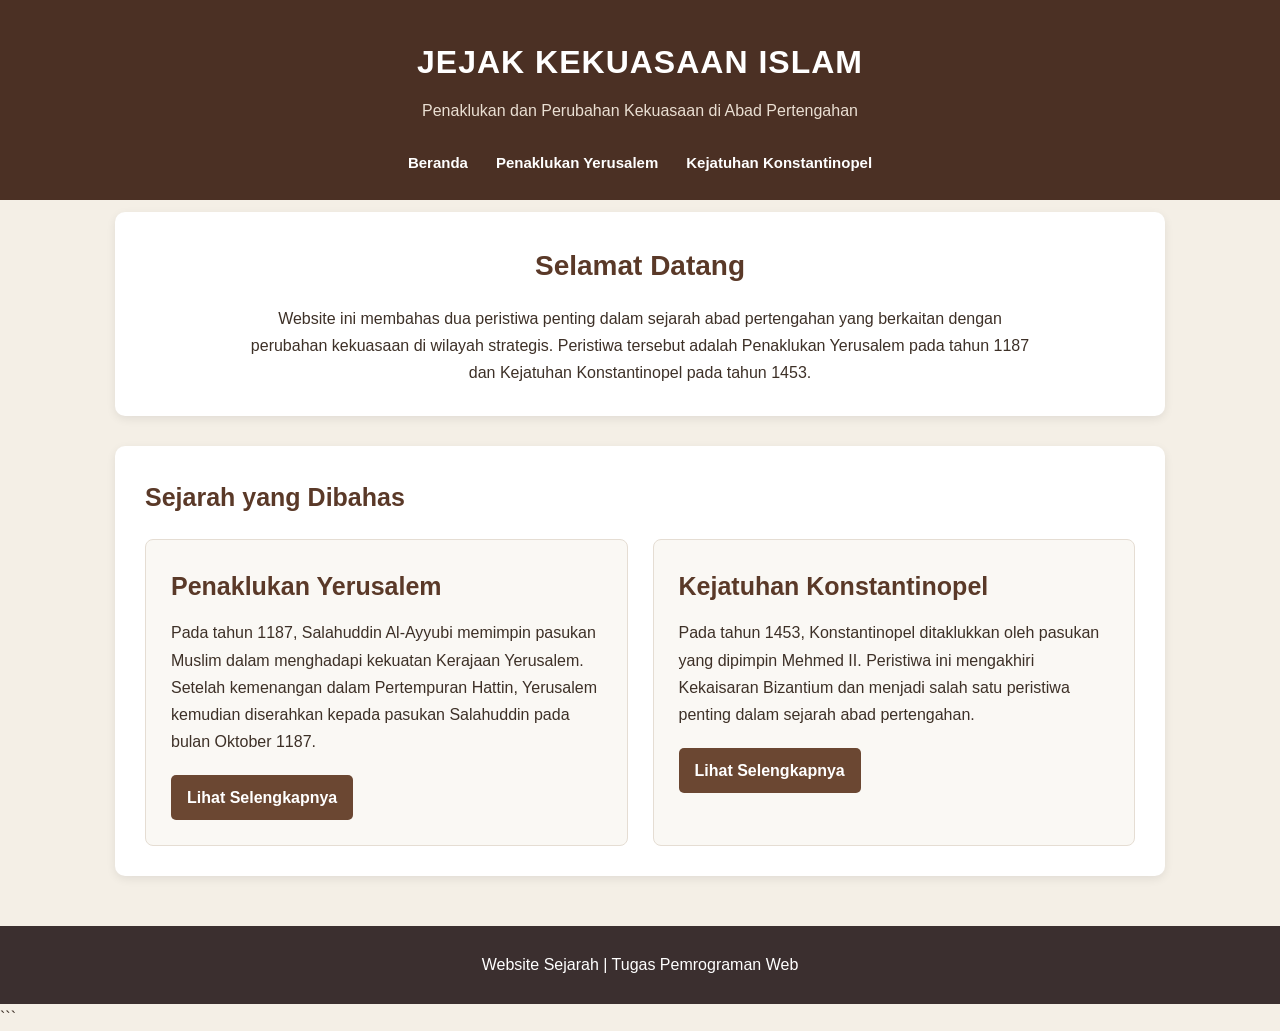
==== commit 9ef4b69b: "Memperbaiki tampilan dan navigasi website" ====
--- a/index.html
+++ b/index.html
@@ -10,6 +10,8 @@
 </head>
 
 <body>
+
+```
 <!-- HEADER -->
 <header>
     <h1>JEJAK KEKUASAAN ISLAM</h1>
@@ -79,7 +81,7 @@
                     penting dalam sejarah abad pertengahan.
                 </p>
 
-                <a class="button" href="konstantinopel.html">
+                <a class="button" href="konstatinopel.html">
                     Lihat Selengkapnya
                 </a>
             </div>
--- a/style.css
+++ b/style.css
@@ -414,54 +414,149 @@
 margin-top: 50px;
 }
 
+
 /* RESPONSIVE */
 
 @media (max-width: 768px) {
-header h1 {
-font-size: 25px;
-}
-
-
-.topics {
-    grid-template-columns: 1fr;
-}
-
-nav {
-    gap: 15px;
-}
-
-.hero {
-    grid-template-columns: 1fr;
-}
-
-.three-columns {
-    grid-template-columns: 1fr;
-}
-
-.image-section {
-    flex-direction: column;
-}
-
-.profile {
-    flex-direction: column;
-}
-
-.twocard {
-    grid-template-columns: 1fr;
-}
-
-
-}
-
-@media (max-width: 700px) {
-.hero {
-flex-direction: column;
-}
-
-
-.timeline-item {
-    flex-direction: column;
-}
-
-
-}
+
+    /* KONSTANTINOPEL */
+
+    .summary {
+        flex-direction: column;
+        text-align: center;
+    }
+
+    .summary img {
+        width: 100%;
+        max-width: 500px;
+    }
+
+    .image-section {
+        flex-direction: column;
+        text-align: center;
+    }
+
+    .image-section img {
+        width: 100%;
+        max-width: 280px;
+    }
+
+    .twocard {
+        grid-template-columns: 1fr;
+        gap: 20px;
+    }
+
+    .title {
+        text-align: center;
+        justify-content: center;
+    }
+
+    /* TIMELINE */
+
+    .timeline-item {
+        padding-left: 15px;
+        margin-left: 5px;
+    }
+
+    .timeline-content {
+        padding: 20px;
+    }
+
+    /* CONTENT */
+
+    .content-card {
+        padding: 22px;
+    }
+        /* HERO DI HP */
+    .hero {
+        grid-template-columns: 1fr;
+        text-align: center;
+    }
+
+    .hero img {
+        width: 100%;
+        height: auto;
+        max-height: 300px;
+    }
+
+    .hero-text {
+        width: 100%;
+    }
+
+    /* TOKOH DI HP */
+    .people {
+        grid-template-columns: 1fr;
+    }
+
+    .person {
+        width: 100%;
+    }
+}
+
+/* RESPONSIVE UNTUK HP */
+
+@media (max-width: 768px) {
+
+    body {
+        padding-top: 230px;
+    }
+
+    header {
+        padding: 25px 15px;
+    }
+
+    header h1 {
+        font-size: 24px;
+        line-height: 1.3;
+    }
+
+    header p {
+        font-size: 14px;
+        margin-bottom: 18px;
+    }
+
+    nav {
+        flex-direction: column;
+        gap: 12px;
+    }
+
+    nav a {
+        font-size: 14px;
+    }
+
+    .container {
+        width: 92%;
+        margin: 25px auto;
+    }
+
+    .card {
+        padding: 20px;
+    }
+
+    .topics {
+        grid-template-columns: 1fr;
+        gap: 20px;
+    }
+
+    .topic {
+        width: 100%;
+        padding: 20px;
+    }
+
+    .topic h2 {
+        font-size: 21px;
+    }
+
+    .topic p {
+        font-size: 14px;
+    }
+
+    .button {
+        font-size: 14px;
+    }
+
+    footer {
+        padding: 20px 15px;
+        text-align: center;
+    }
+}
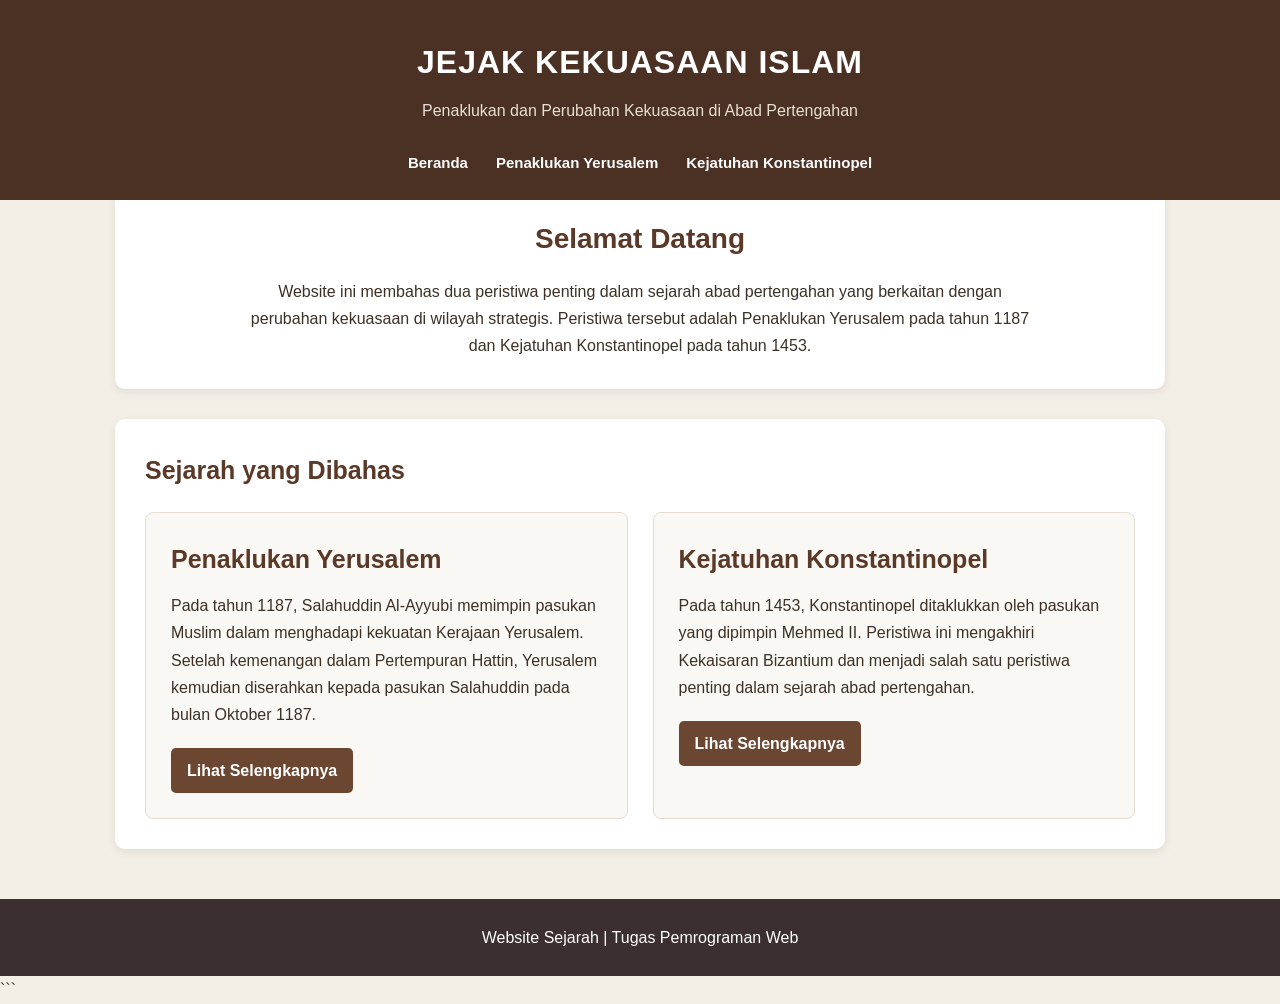
==== commit db8f31ff: "Merge branch 'main' of https://github.com/LeiDEN22/Tugas-Kelompok-PemWeb" ====
--- a/index.html
+++ b/index.html
@@ -10,8 +10,6 @@
 </head>
 
 <body>
-
-```
 <!-- HEADER -->
 <header>
     <h1>JEJAK KEKUASAAN ISLAM</h1>
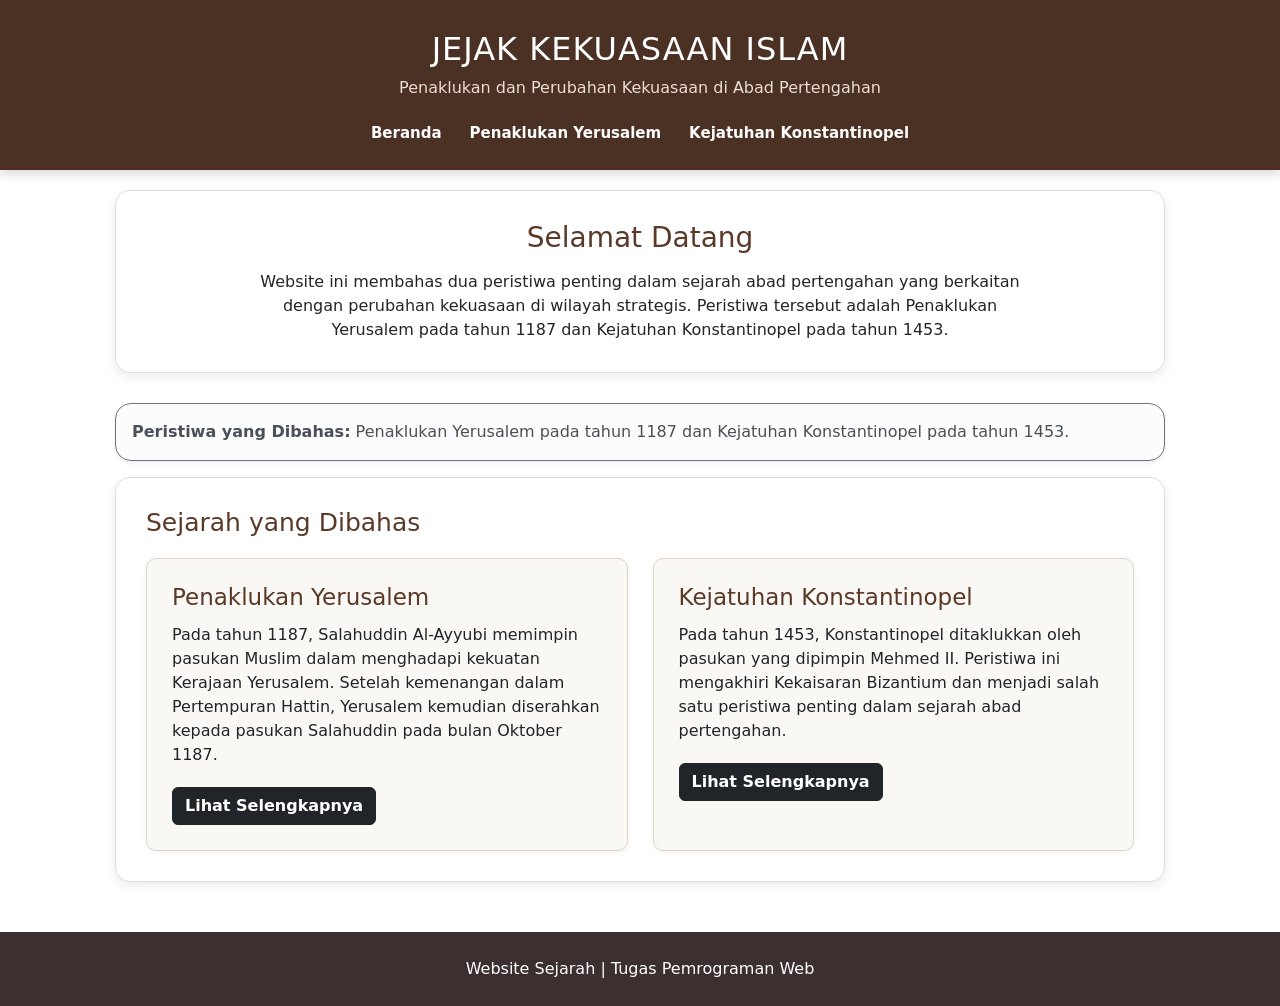
==== commit 85926e72: "Menyempurnakan tampilan dan menambahkan Bootstrap" ====
--- a/index.html
+++ b/index.html
@@ -1,102 +1,141 @@
 <!DOCTYPE html>
-
 <html lang="id">
 
 <head>
     <meta charset="UTF-8">
     <meta name="viewport" content="width=device-width, initial-scale=1.0">
+
     <title>Jejak Kekuasaan Islam</title>
+
+    <!-- CSS -->
     <link rel="stylesheet" href="style.css">
+
+    <!-- Bootstrap -->
+    <link
+        href="https://cdn.jsdelivr.net/npm/bootstrap@5.3.3/dist/css/bootstrap.min.css"
+        rel="stylesheet">
 </head>
 
 <body>
-<!-- HEADER -->
-<header>
-    <h1>JEJAK KEKUASAAN ISLAM</h1>
-    <p>
-        Penaklukan dan Perubahan Kekuasaan di Abad Pertengahan
-    </p>
 
-    <nav>
-        <a href="index.html">Beranda</a>
-        <a href="yerusalem.html">
-            Penaklukan Yerusalem
-        </a>
-        <a href="konstatinopel.html">
-            Kejatuhan Konstantinopel
-        </a>
-    </nav>
-</header>
+    <!-- HEADER -->
+    <header>
 
-<!-- ISI -->
-<main class="container">
+        <h1>JEJAK KEKUASAAN ISLAM</h1>
 
-    <!-- PENGENALAN -->
-    <section class="card intro">
-        <h2>Selamat Datang</h2>
         <p>
-            Website ini membahas dua peristiwa penting dalam sejarah
-            abad pertengahan yang berkaitan dengan perubahan kekuasaan
-            di wilayah strategis. Peristiwa tersebut adalah
+            Penaklukan dan Perubahan Kekuasaan di Abad Pertengahan
+        </p>
+
+        <nav>
+            <a href="index.html">Beranda</a>
+            <a href="yerusalem.html">Penaklukan Yerusalem</a>
+            <a href="konstatinopel.html">Kejatuhan Konstantinopel</a>
+        </nav>
+
+    </header>
+
+
+    <!-- ISI -->
+    <main class="site-container">
+
+        <!-- PEMBUKA -->
+        <section class="history-card intro">
+
+            <h2>Selamat Datang</h2>
+
+            <p>
+                Website ini membahas dua peristiwa penting dalam sejarah
+                abad pertengahan yang berkaitan dengan perubahan kekuasaan
+                di wilayah strategis. Peristiwa tersebut adalah
+                Penaklukan Yerusalem pada tahun 1187 dan Kejatuhan
+                Konstantinopel pada tahun 1453.
+            </p>
+
+        </section>
+
+
+        <!-- BOOTSTRAP ALERT -->
+        <div class="alert alert-light border border-secondary shadow-sm rounded-4"
+            role="alert">
+
+            <strong>Peristiwa yang Dibahas:</strong>
+
             Penaklukan Yerusalem pada tahun 1187 dan Kejatuhan
             Konstantinopel pada tahun 1453.
-        </p>
-    </section>
 
-    <!-- DUA SEJARAH -->
-    <section class="card">
-        <h2>
-            Sejarah yang Dibahas
-        </h2>
+        </div>
 
-        <div class="topics">
 
-            <!-- YERUSALEM -->
-            <div class="topic">
-                <h2>Penaklukan Yerusalem</h2>
-                <p>
-                    Pada tahun 1187, Salahuddin Al-Ayyubi memimpin
-                    pasukan Muslim dalam menghadapi kekuatan
-                    Kerajaan Yerusalem. Setelah kemenangan dalam
-                    Pertempuran Hattin, Yerusalem kemudian
-                    diserahkan kepada pasukan Salahuddin pada
-                    bulan Oktober 1187.
-                </p>
+        <!-- DUA SEJARAH -->
+        <section class="history-card">
 
-                <a class="button" href="yerusalem.html">
-                    Lihat Selengkapnya
-                </a>
+            <h2>Sejarah yang Dibahas</h2>
+
+            <div class="topics">
+
+                <!-- YERUSALEM -->
+                <div class="topic">
+
+                    <h2>Penaklukan Yerusalem</h2>
+
+                    <p>
+                        Pada tahun 1187, Salahuddin Al-Ayyubi memimpin
+                        pasukan Muslim dalam menghadapi kekuatan
+                        Kerajaan Yerusalem. Setelah kemenangan dalam
+                        Pertempuran Hattin, Yerusalem kemudian
+                        diserahkan kepada pasukan Salahuddin pada
+                        bulan Oktober 1187.
+                    </p>
+
+                    <!-- Bootstrap Button -->
+                    <a
+                        class="btn btn-dark"
+                        href="yerusalem.html">
+                        Lihat Selengkapnya
+                    </a>
+
+                </div>
+
+
+                <!-- KONSTANTINOPEL -->
+                <div class="topic">
+
+                    <h2>Kejatuhan Konstantinopel</h2>
+
+                    <p>
+                        Pada tahun 1453, Konstantinopel ditaklukkan
+                        oleh pasukan yang dipimpin Mehmed II.
+                        Peristiwa ini mengakhiri Kekaisaran
+                        Bizantium dan menjadi salah satu peristiwa
+                        penting dalam sejarah abad pertengahan.
+                    </p>
+
+                    <!-- Bootstrap Button -->
+                    <a
+                        class="btn btn-dark"
+                        href="konstatinopel.html">
+                        Lihat Selengkapnya
+                    </a>
+
+                </div>
+
             </div>
 
-            <!-- KONSTANTINOPEL -->
-            <div class="topic">
-                <h2>Kejatuhan Konstantinopel</h2>
-                <p>
-                    Pada tahun 1453, Konstantinopel ditaklukkan
-                    oleh pasukan yang dipimpin Mehmed II.
-                    Peristiwa ini mengakhiri Kekaisaran
-                    Bizantium dan menjadi salah satu peristiwa
-                    penting dalam sejarah abad pertengahan.
-                </p>
+        </section>
 
-                <a class="button" href="konstatinopel.html">
-                    Lihat Selengkapnya
-                </a>
-            </div>
+    </main>
 
-        </div>
-    </section>
 
-</main>
+    <!-- FOOTER -->
+    <footer>
 
-<!-- FOOTER -->
-<footer>
-    <p>
-        Website Sejarah | Tugas Pemrograman Web
-    </p>
-</footer>
-```
+        <p>
+            Website Sejarah | Tugas Pemrograman Web
+        </p>
+
+    </footer>
 
 </body>
 
-</html>
+</html>
--- a/style.css
+++ b/style.css
@@ -1,562 +1,912 @@
 * {
-  box-sizing: border-box;
-  margin: 0;
-  padding: 0;
-  }
+    box-sizing: border-box;
+    margin: 0;
+    padding: 0;
+}
+
+
+/* =========================
+   BODY
+========================= */
 
 body {
-font-family: Arial, Helvetica, sans-serif;
-background-color: #f4efe6;
-color: #3d3027;
-line-height: 1.7;
-padding-top: 150px;
-}
-
-.container {
-width: 90%;
-max-width: 1050px;
-margin: 35px auto;
-}
+    font-family: Arial, Helvetica, sans-serif;
+    background-color: #f4efe6;
+    color: #3d3027;
+    line-height: 1.7;
+    padding-top: 155px;
+}
+
+
+/* =========================
+   HEADER
+========================= */
+
+header {
+    background-color: #4b3024;
+    color: white;
+
+    text-align: center;
+
+    padding: 30px 20px 25px;
+
+    position: fixed;
+    top: 0;
+    left: 0;
+
+    width: 100%;
+
+    z-index: 1000;
+
+    box-shadow: 0 3px 12px rgba(0, 0, 0, 0.18);
+}
+
+
+header h1 {
+    font-size: 32px;
+
+    margin-bottom: 8px;
+
+    letter-spacing: 1px;
+}
+
+
+header p {
+    font-size: 16px;
+
+    color: #eadfd3;
+
+    margin-bottom: 22px;
+}
+
+
+/* =========================
+   NAVBAR
+   FLEXBOX
+========================= */
+
+nav {
+    display: flex;
+
+    justify-content: center;
+    align-items: center;
+
+    gap: 28px;
+
+    flex-wrap: wrap;
+}
+
+
+nav a {
+    color: white;
+
+    text-decoration: none;
+
+    font-size: 15px;
+
+    font-weight: bold;
+
+    transition: 0.2s;
+}
+
+
+nav a:hover {
+    color: #d9b98c;
+}
+
+
+/* =========================
+   CONTAINER
+========================= */
+
+.site-container {
+    width: 90%;
+
+    max-width: 1050px;
+
+    margin: 35px auto;
+}
+
+
+/* =========================
+   LINK
+========================= */
 
 a {
-text-decoration: none;
-}
-
-/* HEADER */
-
-header {
-background-color: #4b3024;
-color: white;
-text-align: center;
-padding: 35px 20px 25px;
-position: fixed;
-top: 0;
-left: 0;
-width: 100%;
-z-index: 1000;
-}
-
-header h1 {
-font-size: 32px;
-margin-bottom: 8px;
-letter-spacing: 1px;
-}
-
-header p {
-font-size: 16px;
-color: #eadfd3;
-margin-bottom: 25px;
-}
-
-nav {
-display: flex;
-justify-content: center;
-gap: 28px;
-flex-wrap: wrap;
-}
-
-nav a {
-color: white;
-text-decoration: none;
-font-size: 15px;
-font-weight: bold;
-}
-
-nav a:hover {
-color: #d9b98c;
-}
-
-/* ISI */
-
-.card {
-background-color: white;
-border-radius: 10px;
-padding: 30px;
-margin-bottom: 30px;
-box-shadow: 0 3px 10px rgba(0, 0, 0, 0.08);
-}
-
-.card h2 {
-color: #5a3928;
-margin-bottom: 15px;
-font-size: 25px;
-}
-
-.card h3 {
-color: #6a4530;
-margin-bottom: 8px;
-}
+    text-decoration: none;
+}
+
+
+/* =========================
+   KOTAK UTAMA
+========================= */
+
+.history-card {
+    background-color: white;
+
+    border: 1px solid #e4ddd5;
+
+    border-radius: 15px;
+
+    padding: 30px;
+
+    margin-bottom: 30px;
+
+    box-shadow:
+        0 4px 12px rgba(0, 0, 0, 0.08);
+}
+
+
+.history-card h2 {
+    color: #5a3928;
+
+    margin-bottom: 15px;
+
+    font-size: 25px;
+}
+
+
+.history-card h3 {
+    color: #6a4530;
+
+    margin-bottom: 10px;
+}
+
+
+/* =========================
+   ALERT BOOTSTRAP
+========================= */
+
+.alert {
+    margin-bottom: 30px;
+
+    padding: 20px 25px;
+
+    color: #4b3024;
+
+    background-color: #fffdf9;
+}
+
+
+/* =========================
+   BERANDA
+========================= */
 
 .intro {
-text-align: center;
-}
+    text-align: center;
+}
+
 
 .intro h2 {
-color: #5a3928;
-font-size: 28px;
-margin-bottom: 15px;
-}
+    font-size: 28px;
+
+    margin-bottom: 15px;
+}
+
 
 .intro p {
-max-width: 800px;
-margin: auto;
-}
-
-/* DUA SEJARAH */
+    max-width: 800px;
+
+    margin: auto;
+}
+
+
+/* =========================
+   DUA TOPIK
+   FLEXBOX
+========================= */
 
 .topics {
-display: grid;
-grid-template-columns: 1fr 1fr;
-gap: 25px;
-margin-top: 20px;
-}
+    display: flex;
+
+    gap: 25px;
+
+    margin-top: 20px;
+}
+
 
 .topic {
-background-color: #faf8f4;
-border: 1px solid #e5ddd3;
-border-radius: 8px;
-padding: 25px;
-}
+    background-color: #faf8f4;
+
+    border: 1px solid #ddd3c8;
+
+    border-radius: 10px;
+
+    padding: 25px;
+
+    flex: 1;
+
+    box-shadow:
+        0 2px 7px rgba(0, 0, 0, 0.04);
+}
+
 
 .topic h2 {
-color: #5a3928;
-margin-bottom: 12px;
-}
+    color: #5a3928;
+
+    margin-bottom: 12px;
+
+    font-size: 23px;
+}
+
 
 .topic p {
-margin-bottom: 20px;
-}
-
-.button {
-display: inline-block;
-background-color: #6b4732;
-color: white;
-text-decoration: none;
-padding: 9px 16px;
-border-radius: 5px;
-font-weight: bold;
-}
-
-.button:hover {
-background-color: #4b3024;
-}
-
-/* HERO */
+    margin-bottom: 20px;
+}
+
+
+/* =========================
+   BOOTSTRAP BUTTON
+========================= */
+
+.topic .btn {
+    font-weight: bold;
+
+    border-radius: 6px;
+}
+
+
+/* =========================
+   HERO YERUSALEM
+========================= */
 
 .hero {
-background-color: white;
-margin-top: 35px;
-padding: 35px;
-border-radius: 15px;
-display: grid;
-grid-template-columns: 1fr 1fr;
-align-items: center;
-justify-content: space-between;
-gap: 30px;
-}
-
-.hero h2 {
-font-size: 40px;
-color: #5b3a29;
-margin-bottom: 15px;
-}
+    display: flex;
+
+    align-items: center;
+
+    gap: 30px;
+}
+
+
+.hero img {
+    width: 48%;
+
+    height: 330px;
+
+    object-fit: cover;
+
+    border-radius: 10px;
+}
+
+
+.hero-text {
+    flex: 1;
+}
+
 
 .hero-text h2 {
-font-size: 29px;
-color: #4b3024;
-margin-bottom: 15px;
-}
+    color: #4b3024;
+
+    font-size: 30px;
+
+    margin-bottom: 18px;
+
+    text-align: center;
+}
+
 
 .hero-text p {
-text-align: justify;
-}
-
-.hero img {
-width: 100%;
-height: 330px;
-object-fit: cover;
-border-radius: 8px;
-}
-
-/* SUMMARY */
+    text-align: justify;
+
+    margin-bottom: 15px;
+}
+
+
+/* =========================
+   TEXT JUSTIFY
+========================= */
+
+.text-justify {
+    text-align: justify;
+}
+
+
+/* =========================
+   JUDUL TIMELINE
+========================= */
+
+.timeline-title {
+    margin-bottom: 20px;
+}
+
+
+.timeline-title h2 {
+    margin-bottom: 0;
+}
+
+
+/* =========================
+   TIMELINE
+========================= */
+
+.timeline {
+    margin-bottom: 30px;
+}
+
+
+.timeline-item {
+    position: relative;
+
+    border-left: 5px solid #8b684b;
+
+    padding: 0 0 30px 28px;
+
+    margin-left: 15px;
+}
+
+
+.timeline-item:last-child {
+    padding-bottom: 0;
+}
+
+
+.year {
+    display: inline-block;
+
+    background-color: #6b4732;
+
+    color: white;
+
+    padding: 7px 16px;
+
+    border-radius: 8px;
+
+    font-weight: bold;
+
+    font-size: 18px;
+
+    margin-bottom: 12px;
+}
+
+
+/* KOTAK SETIAP PERISTIWA */
+
+.timeline-content {
+    background-color: white;
+
+    border: 1px solid #e2dbd3;
+
+    border-radius: 14px;
+
+    padding: 25px;
+
+    margin-bottom: 5px;
+
+    box-shadow:
+        0 4px 12px rgba(0, 0, 0, 0.07);
+}
+
+
+.timeline-content h3 {
+    color: #5b3a29;
+
+    font-size: 25px;
+
+    margin-bottom: 10px;
+}
+
+
+.timeline-content p {
+    margin-bottom: 0;
+
+    text-align: justify;
+}
+
+
+/* =========================
+   PERTEMPURAN HATTIN
+========================= */
+
+.battle-image {
+    text-align: center;
+}
+
+
+.battle-image img {
+    width: 100%;
+
+    max-width: 700px;
+
+    height: 360px;
+
+    object-fit: cover;
+
+    border-radius: 10px;
+
+    margin: 10px auto 15px;
+}
+
+
+.caption {
+    font-size: 13px;
+
+    color: #76675c;
+
+    margin-bottom: 15px;
+}
+
+
+/* =========================
+   TOKOH
+========================= */
+
+.people {
+    display: grid;
+
+    grid-template-columns: repeat(3, 1fr);
+
+    gap: 20px;
+
+    margin-top: 20px;
+}
+
+
+.person {
+    background-color: #faf8f4;
+
+    border: 1px solid #ddd3c8;
+
+    border-radius: 10px;
+
+    padding: 20px;
+}
+
+
+.person h3 {
+    color: #5a3928;
+
+    margin-bottom: 8px;
+}
+
+
+.person p {
+    font-size: 14px;
+
+    text-align: justify;
+}
+
+
+/* =========================
+   HIGHLIGHT
+========================= */
+
+.highlight {
+    background-color: #eee4d6;
+
+    border-left: 5px solid #79553b;
+
+    padding: 20px;
+
+    margin-top: 20px;
+
+    border-radius: 7px;
+}
+
+
+.highlight strong {
+    color: #573827;
+}
+
+
+/* =========================
+   KONSTANTINOPEL
+========================= */
 
 .summary {
-background-color: white;
-margin-top: 35px;
-padding: 35px;
-border-radius: 15px;
-display: flex;
-align-items: center;
-justify-content: space-between;
-gap: 30px;
-}
+    display: flex;
+
+    align-items: center;
+
+    justify-content: space-between;
+
+    gap: 30px;
+}
+
+
+.summary > div {
+    flex: 1;
+}
+
+
+.summary h2 {
+    color: #5b3a29;
+
+    margin-bottom: 15px;
+}
+
 
 .summary img {
-border-radius: 10px;
-}
-
-/* CONTENT */
-
-.content-card {
-background-color: white;
-margin-top: 30px;
-padding: 30px;
-border-radius: 15px;
-}
-
-.content-card h2 {
-color: #5b3a29;
-margin-bottom: 15px;
-}
-
-.content-card p {
-margin-bottom: 15px;
-}
-
-/* THREE COLUMNS */
-
-.three-columns {
-display: grid;
-grid-template-columns: repeat(3, 1fr);
-gap: 20px;
-margin-top: 30px;
-}
+    width: 330px;
+
+    max-width: 100%;
+
+    border-radius: 10px;
+
+    border: 1px solid #ddd3c8;
+}
+
+
+/* =========================
+   MEHMED II
+========================= */
+
+.section-link {
+    color: #5a3928;
+}
+
+
+.section-link:hover {
+    color: #7a4b2a;
+}
+
+
+.image-section {
+    display: flex;
+
+    align-items: center;
+
+    gap: 30px;
+
+    margin-top: 15px;
+}
+
+
+.image-section img {
+    width: 250px;
+
+    max-width: 100%;
+
+    border-radius: 10px;
+}
+
 
 .info-card {
-background-color: white;
-padding: 25px;
-border-radius: 12px;
-}
-
-.info-card h3 {
-color: #7a4b2a;
-margin-bottom: 10px;
-}
-
-/* TWO CARD */
-
-.twocard {
-display: grid;
-grid-template-columns: repeat(2, 1fr);
-gap: 50px;
-margin-top: 30px;
-}
-
-.flag {
-display: flex;
-min-width: 90px;
-height: 50px;
-background-color: #5b351f;
-color: white;
-align-items: center;
-justify-content: center;
-border-radius: 8px;
-font-weight: bold;
-}
-
-.twocard .info-card {
-justify-content: flex-start;
-display: flex;
-align-items: center;
-flex-direction: column;
-}
-
-.info-card-l {
-background-color: white;
-padding: 25px;
-border-radius: 12px;
-display: flex;
-justify-content: center;
-}
-
-.title {
-display: flex;
-align-items: center;
-margin-bottom: 20px;
-background-color: #7a4b2a;
-color: white;
-padding: 12px 22px;
-text-decoration: none;
-border-radius: 8px;
-}
-
-/* IMAGE */
-
-.image-section {
-display: flex;
-align-items: center;
-gap: 30px;
-}
-
-.image-section img {
-width: 280px;
-max-height: 350px;
-object-fit: cover;
-border-radius: 10px;
-}
-
-.battle-image {
-text-align: center;
-}
-
-.battle-image img {
-width: 100%;
-max-width: 700px;
-height: 360px;
-object-fit: cover;
-border-radius: 8px;
-margin: 10px auto 15px;
-}
-
-.caption {
-font-size: 13px;
-color: #76675c;
-}
-
-/* PROFILE */
-
-.profile {
-display: flex;
-align-items: center;
-gap: 30px;
-}
-
-.profile img {
-width: 200px;
-border-radius: 10px;
-}
-
-/* TIMELINE */
-
-.timeline {
-margin-top: 35px;
-}
-
-.timeline-item {
-border-left: 4px solid #8b684b;
-padding: 5px 0 20px 20px;
-margin-left: 10px;
-}
-
-.timeline-item:last-child {
-padding-bottom: 0;
-}
-
-.year {
-display: inline-block;
-background-color: #6b4732;
-color: white;
-padding: 5px 12px;
-border-radius: 5px;
-font-weight: bold;
-margin-bottom: 8px;
-}
-
-.timeline-content {
-background-color: white;
-padding: 25px;
-border-radius: 12px;
-flex: 1;
-}
-
-.timeline-content h3 {
-color: #5b3a29;
-margin-bottom: 8px;
-}
-
-/* PEOPLE */
-
-.people {
-display: grid;
-grid-template-columns: repeat(3, 1fr);
-gap: 20px;
-margin-top: 20px;
-}
-
-.person {
-background-color: #faf8f4;
-border: 1px solid #e5ddd3;
-border-radius: 8px;
-padding: 20px;
-}
-
-.person h3 {
-color: #5a3928;
-margin-bottom: 8px;
-}
-
-.person p {
-font-size: 14px;
-text-align: justify;
-}
-
-/* HIGHLIGHT */
-
-.highlight {
-background-color: #eee4d6;
-border-left: 5px solid #79553b;
-padding: 20px;
-margin-top: 20px;
-border-radius: 5px;
-}
-
-.highlight strong {
-color: #573827;
-}
-
-/* FOOTER */
+    background-color: #faf8f4;
+
+    border: 1px solid #ddd3c8;
+
+    border-radius: 10px;
+
+    padding: 25px;
+
+    flex: 1;
+}
+
+
+.info-card p {
+    margin-bottom: 12px;
+}
+
+
+/* =========================
+   PERISTIWA PENGEPUNGAN
+========================= */
+
+.event-grid {
+    display: grid;
+
+    grid-template-columns: repeat(2, 1fr);
+
+    gap: 25px;
+
+    margin-bottom: 30px;
+}
+
+
+.event-card {
+    background-color: white;
+
+    border: 1px solid #ddd3c8;
+
+    border-radius: 12px;
+
+    padding: 25px;
+
+    box-shadow:
+        0 4px 12px rgba(0, 0, 0, 0.07);
+}
+
+
+.event-title {
+    display: block;
+
+    background-color: #7a4b2a;
+
+    color: white;
+
+    padding: 12px 18px;
+
+    border-radius: 8px;
+
+    font-weight: bold;
+
+    margin-bottom: 18px;
+}
+
+
+.event-card p {
+    text-align: justify;
+}
+
+
+/* =========================
+   FOOTER
+========================= */
 
 footer {
-background-color: #3b2f2f;
-color: white;
-text-align: center;
-padding: 25px;
-margin-top: 50px;
-}
-
-
-/* RESPONSIVE */
+    background-color: #3b2f2f;
+
+    color: white;
+
+    text-align: center;
+
+    padding: 25px;
+
+    margin-top: 50px;
+}
+
+
+footer p {
+    margin: 0;
+}
+
+
+/* =========================
+   RESPONSIVE / HP
+========================= */
 
 @media (max-width: 768px) {
+
+    body {
+        padding-top: 225px;
+    }
+
+
+    header {
+        padding: 22px 15px;
+    }
+
+
+    header h1 {
+        font-size: 24px;
+
+        line-height: 1.3;
+    }
+
+
+    header p {
+        font-size: 14px;
+
+        margin-bottom: 18px;
+    }
+
+
+    /* NAVBAR DI HP */
+
+    nav {
+        flex-direction: column;
+
+        gap: 10px;
+    }
+
+
+    nav a {
+        font-size: 14px;
+    }
+
+
+    /* CONTAINER */
+
+    .site-container {
+        width: 92%;
+
+        margin: 25px auto;
+    }
+
+
+    /* KOTAK */
+
+    .history-card {
+        padding: 22px;
+
+        border-radius: 13px;
+    }
+
+
+    /* TOPIK BERANDA */
+
+    .topics {
+        flex-direction: column;
+
+        gap: 20px;
+    }
+
+
+    .topic {
+        width: 100%;
+
+        padding: 20px;
+    }
+
+
+    .topic h2 {
+        font-size: 21px;
+    }
+
+
+    .topic p {
+        font-size: 14px;
+    }
+
+
+    /* ALERT */
+
+    .alert {
+        padding: 18px;
+
+        font-size: 14px;
+    }
+
+
+    /* HERO */
+
+    .hero {
+        flex-direction: column;
+
+        text-align: center;
+    }
+
+
+    .hero img {
+        width: 100%;
+
+        height: auto;
+
+        max-height: 300px;
+    }
+
+
+    .hero-text {
+        width: 100%;
+    }
+
+
+    .hero-text h2 {
+        font-size: 25px;
+
+        text-align: center;
+    }
+
+
+    .hero-text p {
+        text-align: justify;
+    }
+
+
+    /* TIMELINE */
+
+    .timeline-title h2 {
+        font-size: 24px;
+    }
+
+
+    .timeline-item {
+        margin-left: 5px;
+
+        padding-left: 15px;
+
+        padding-bottom: 25px;
+    }
+
+
+    .timeline-content {
+        padding: 20px;
+
+        border-radius: 12px;
+    }
+
+
+    .timeline-content h3 {
+        font-size: 21px;
+    }
+
+
+    .timeline-content p {
+        font-size: 15px;
+
+        text-align: justify;
+    }
+
+
+    .year {
+        font-size: 16px;
+
+        padding: 6px 13px;
+    }
+
+
+    /* TOKOH */
+
+    .people {
+        grid-template-columns: 1fr;
+    }
+
+
+    .person {
+        width: 100%;
+    }
+
+
+    /* BATTLE */
+
+    .battle-image img {
+        height: auto;
+    }
+
 
     /* KONSTANTINOPEL */
 
     .summary {
         flex-direction: column;
+
         text-align: center;
     }
+
 
     .summary img {
         width: 100%;
-        max-width: 500px;
-    }
+
+        max-width: 400px;
+    }
+
+
+    .summary p {
+        text-align: justify;
+    }
+
+
+    /* MEHMED */
 
     .image-section {
         flex-direction: column;
+
         text-align: center;
     }
+
 
     .image-section img {
         width: 100%;
-        max-width: 280px;
-    }
-
-    .twocard {
+
+        max-width: 250px;
+    }
+
+
+    /* EVENT */
+
+    .event-grid {
         grid-template-columns: 1fr;
+
         gap: 20px;
     }
 
-    .title {
+
+    .event-card {
+        padding: 20px;
+    }
+
+
+    .event-title {
         text-align: center;
-        justify-content: center;
-    }
-
-    /* TIMELINE */
-
-    .timeline-item {
-        padding-left: 15px;
-        margin-left: 5px;
-    }
-
-    .timeline-content {
-        padding: 20px;
-    }
-
-    /* CONTENT */
-
-    .content-card {
-        padding: 22px;
-    }
-        /* HERO DI HP */
-    .hero {
-        grid-template-columns: 1fr;
-        text-align: center;
-    }
-
-    .hero img {
-        width: 100%;
-        height: auto;
-        max-height: 300px;
-    }
-
-    .hero-text {
-        width: 100%;
-    }
-
-    /* TOKOH DI HP */
-    .people {
-        grid-template-columns: 1fr;
-    }
-
-    .person {
-        width: 100%;
-    }
-}
-
-/* RESPONSIVE UNTUK HP */
-
-@media (max-width: 768px) {
-
-    body {
-        padding-top: 230px;
-    }
-
-    header {
-        padding: 25px 15px;
-    }
-
-    header h1 {
-        font-size: 24px;
-        line-height: 1.3;
-    }
-
-    header p {
+
         font-size: 14px;
-        margin-bottom: 18px;
-    }
-
-    nav {
-        flex-direction: column;
-        gap: 12px;
-    }
-
-    nav a {
-        font-size: 14px;
-    }
-
-    .container {
-        width: 92%;
-        margin: 25px auto;
-    }
-
-    .card {
-        padding: 20px;
-    }
-
-    .topics {
-        grid-template-columns: 1fr;
-        gap: 20px;
-    }
-
-    .topic {
-        width: 100%;
-        padding: 20px;
-    }
-
-    .topic h2 {
-        font-size: 21px;
-    }
-
-    .topic p {
-        font-size: 14px;
-    }
-
-    .button {
-        font-size: 14px;
-    }
+    }
+
+
+    /* FOOTER */
 
     footer {
         padding: 20px 15px;
-        text-align: center;
-    }
+    }
+
 }
